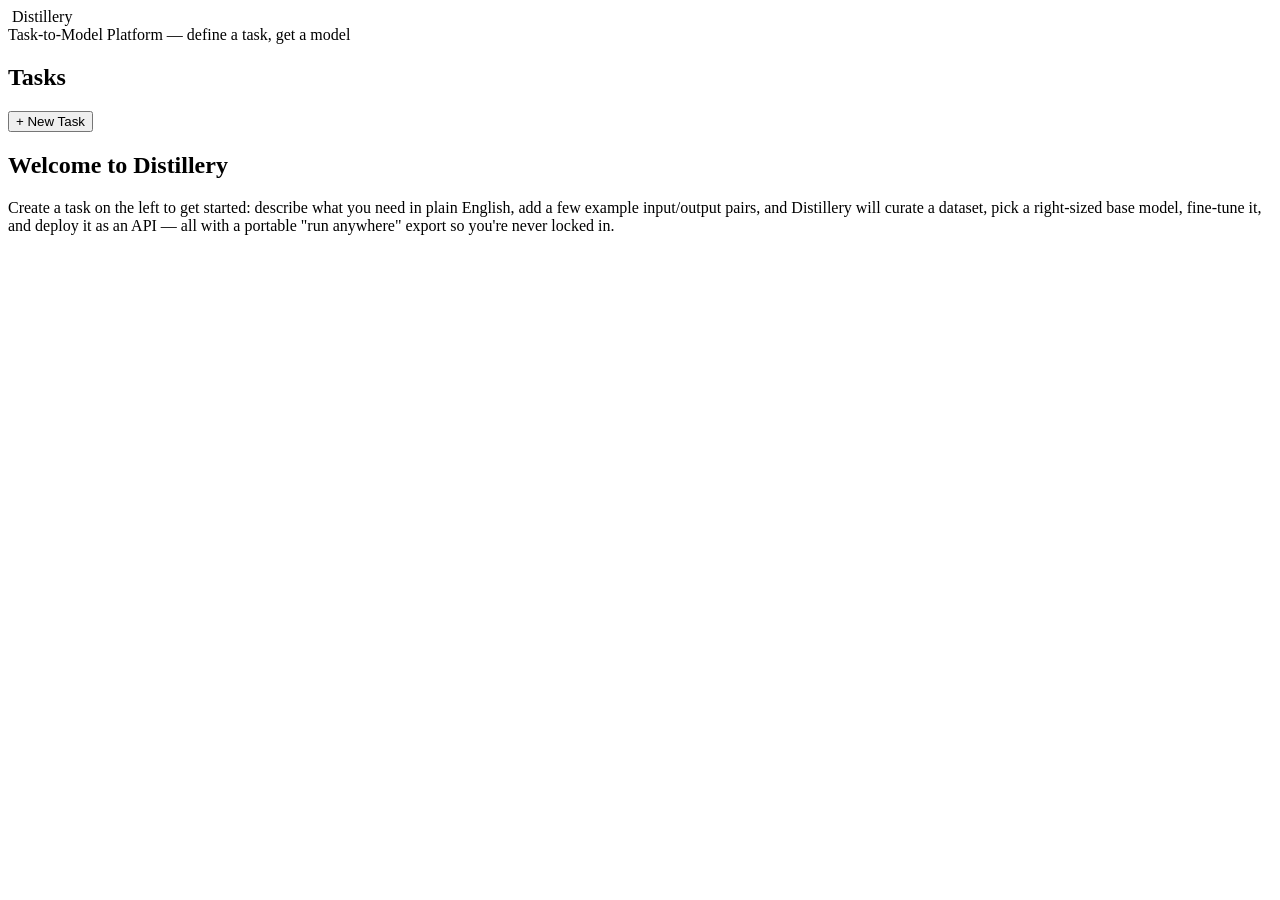
==== web/index.html @ 38ddbcf2 "feat: base features" ====
<!doctype html>
<html lang="en">
<head>
  <meta charset="utf-8" />
  <meta name="viewport" content="width=device-width, initial-scale=1" />
  <title>Distillery — No-Code Fine-Tuning</title>
  <link rel="icon" type="image/svg+xml" href="/static/logo.svg" />
  <link rel="stylesheet" href="/static/style.css" />
</head>
<body>
  <div id="app">
    <header class="topbar">
      <div class="brand"><img src="/static/logo.svg" alt="" class="brand-icon" /> Distillery</div>
      <div class="tagline">Task-to-Model Platform — define a task, get a model</div>
    </header>

    <div class="layout">
      <aside class="sidebar">
        <h2>Tasks</h2>
        <div id="task-list" class="task-list"></div>
        <button id="new-task-btn" class="btn primary block">+ New Task</button>
      </aside>

      <main class="main" id="main">
        <div class="empty-state">
          <h2>Welcome to Distillery</h2>
          <p>Create a task on the left to get started: describe what you need in plain English,
             add a few example input/output pairs, and Distillery will curate a dataset,
             pick a right-sized base model, fine-tune it, and deploy it as an API — all with
             a portable "run anywhere" export so you're never locked in.</p>
        </div>
      </main>
    </div>
  </div>

  <div id="modal-root"></div>

  <script src="/static/app.js"></script>
</body>
</html>
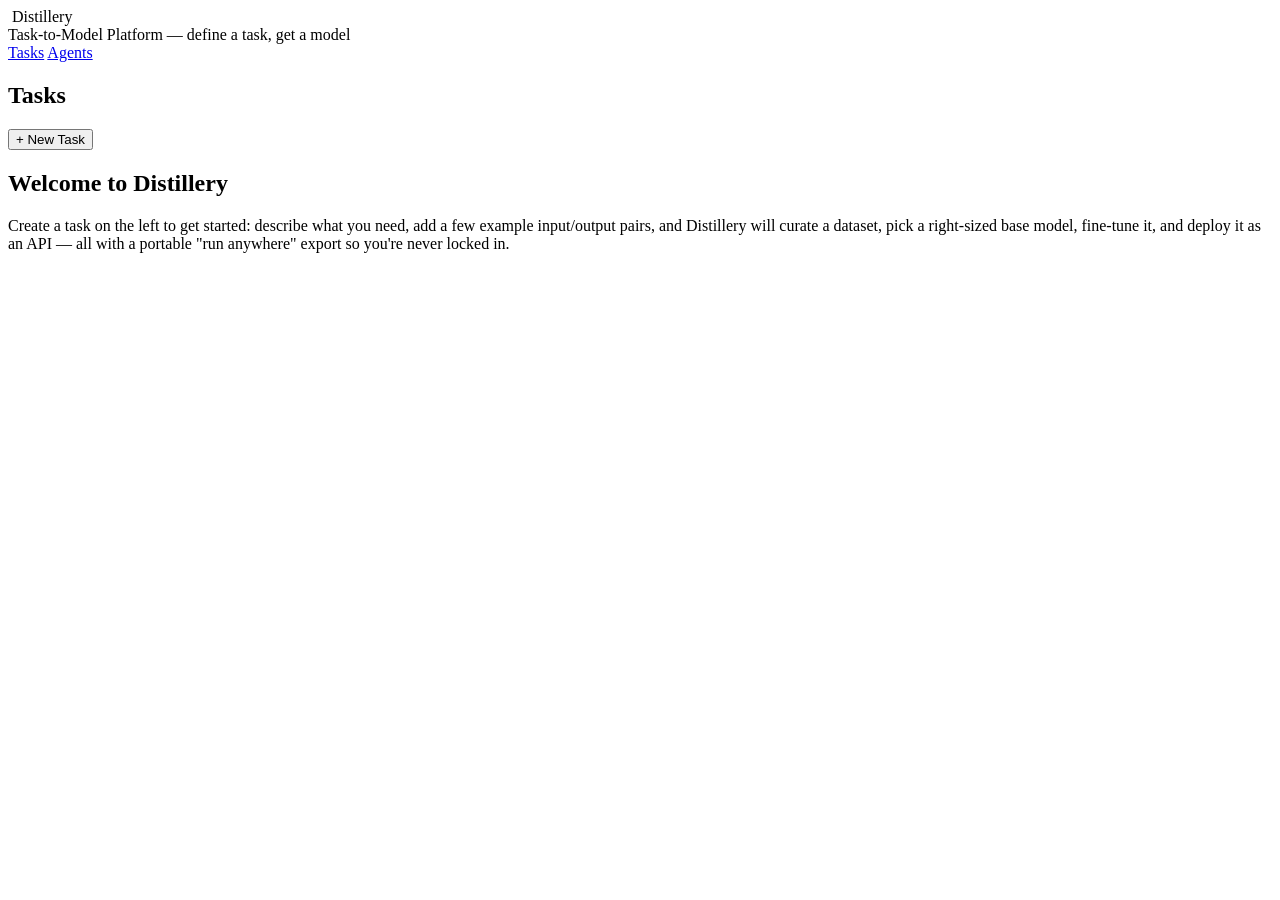
==== commit 675ba17e: "feat: added gpu fine-tuning" ====
--- a/web/index.html
+++ b/web/index.html
@@ -12,6 +12,10 @@
     <header class="topbar">
       <div class="brand"><img src="/static/logo.svg" alt="" class="brand-icon" /> Distillery</div>
       <div class="tagline">Task-to-Model Platform — define a task, get a model</div>
+      <nav class="subnav">
+        <a href="/" class="active">Tasks</a>
+        <a href="/agent.html">Agents</a>
+      </nav>
     </header>
 
     <div class="layout">
@@ -24,7 +28,7 @@
       <main class="main" id="main">
         <div class="empty-state">
           <h2>Welcome to Distillery</h2>
-          <p>Create a task on the left to get started: describe what you need in plain English,
+          <p>Create a task on the left to get started: describe what you need,
              add a few example input/output pairs, and Distillery will curate a dataset,
              pick a right-sized base model, fine-tune it, and deploy it as an API — all with
              a portable "run anywhere" export so you're never locked in.</p>
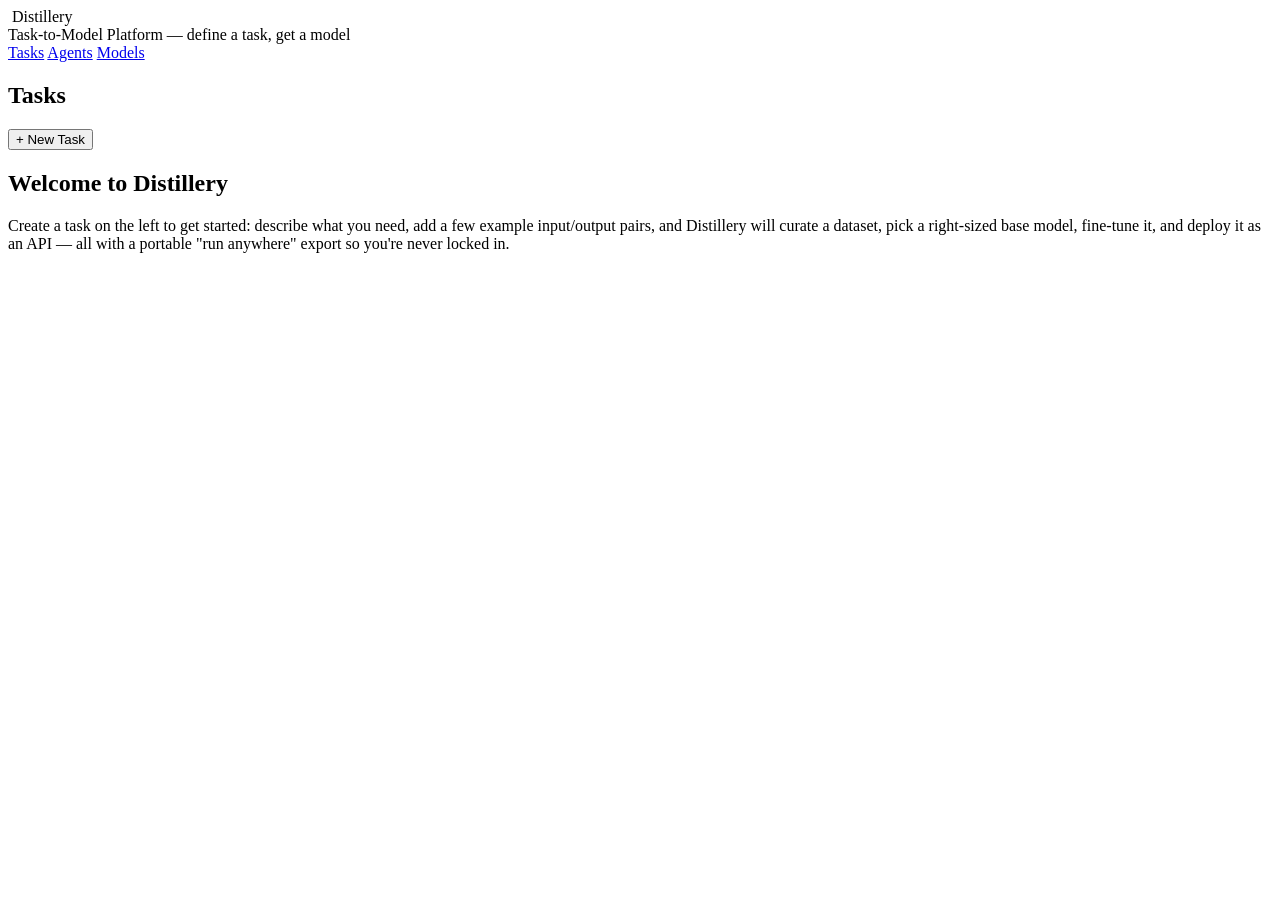
==== commit d4905d41: "feat: attached storage for models" ====
--- a/web/index.html
+++ b/web/index.html
@@ -15,6 +15,7 @@
       <nav class="subnav">
         <a href="/" class="active">Tasks</a>
         <a href="/agent.html">Agents</a>
+        <a href="/models.html">Models</a>
       </nav>
     </header>
 
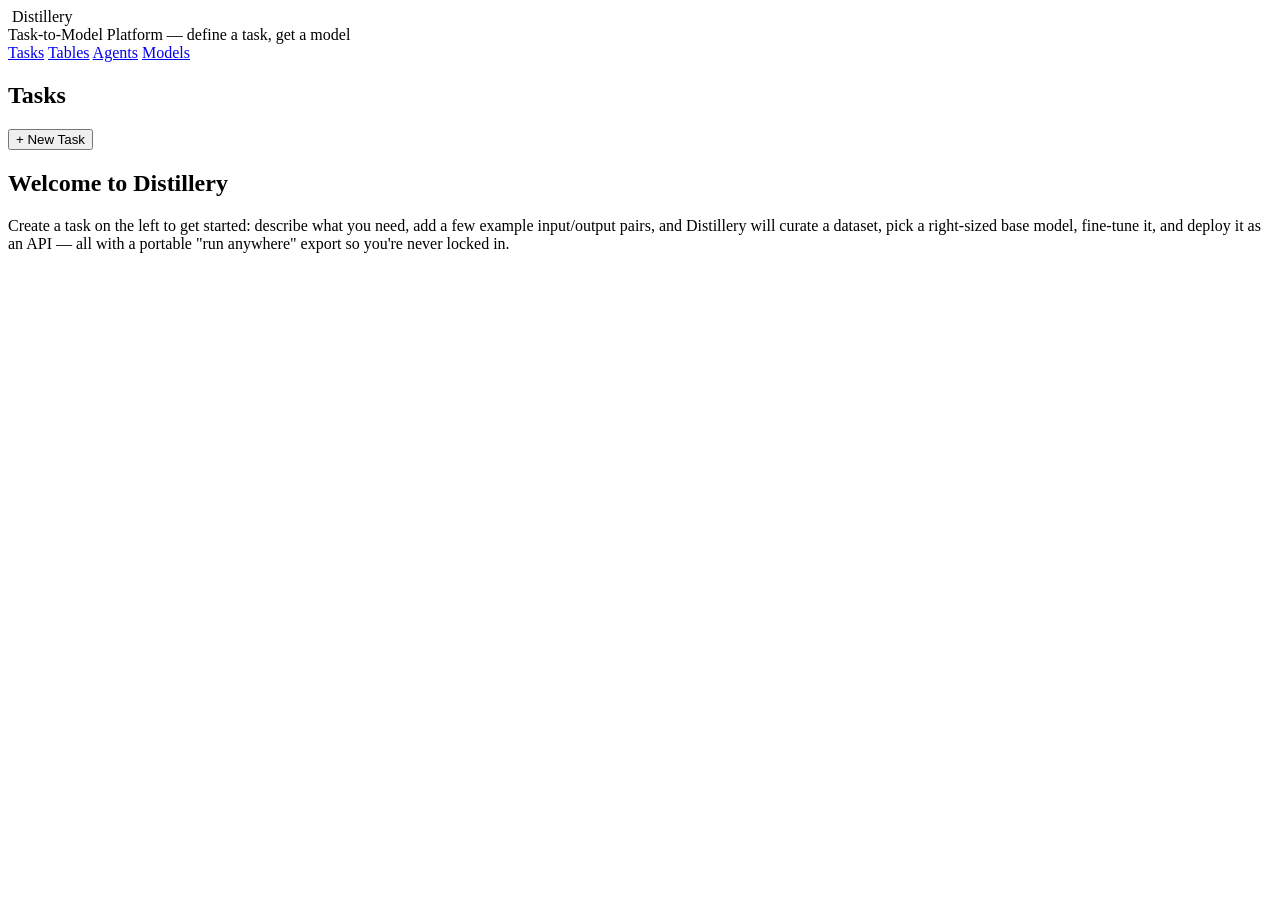
==== commit 185ca1fc: "feat: tabular timeseries" ====
--- a/web/index.html
+++ b/web/index.html
@@ -14,6 +14,7 @@
       <div class="tagline">Task-to-Model Platform — define a task, get a model</div>
       <nav class="subnav">
         <a href="/" class="active">Tasks</a>
+        <a href="/tabular.html">Tables</a>
         <a href="/agent.html">Agents</a>
         <a href="/models.html">Models</a>
       </nav>
